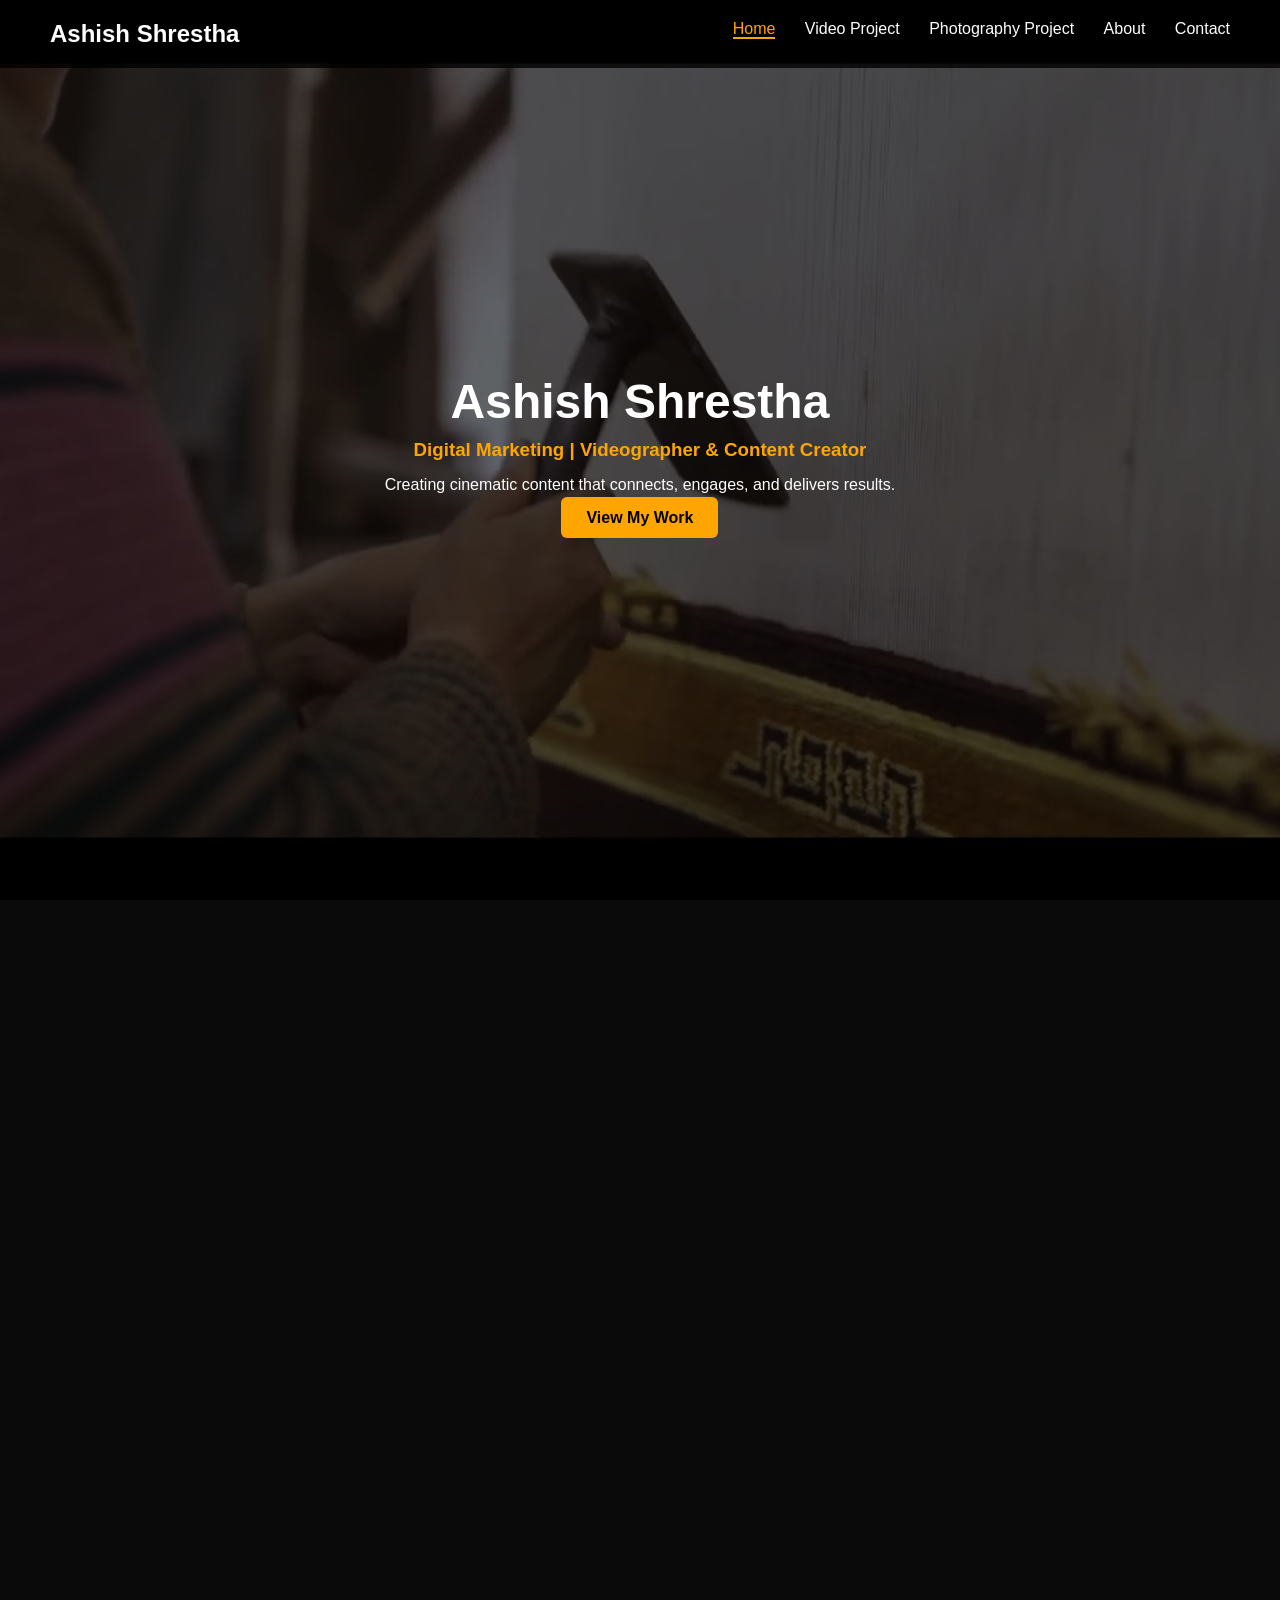
==== Home.html @ 5f7325a5 "Initial commit" ====
<!DOCTYPE html>
<html lang="en">
<head>
  <meta charset="UTF-8">
  <title>Ashish Shrestha | Portfolio</title>
  <link rel="stylesheet" href="style.css">
  <link rel="stylesheet" href="https://cdnjs.cloudflare.com/ajax/libs/font-awesome/6.5.0/css/all.min.css">
</head>
<body>
  

<!-- NAVBAR -->
<header>
  <h1>Ashish Shrestha</h1>

  <div class="menu-toggle" id="menu-toggle">
    <i class="fas fa-bars"></i>
  </div>

  <nav id="nav-menu">
    <a href="#home">Home</a>
    <a href="#video-project">Video Project</a>
    <a href="#photo-project">Photography Project</a>
    <a href="#about">About</a>
    <a href="#contact">Contact</a>
  </nav>
</header>

<!-- HERO -->
<section id="home" class="hero reveal">
  <div class="overlay"></div>
  <div class="hero-text">
    <h2>Ashish Shrestha</h2>
    <h3>Digital Marketing | Videographer & Content Creator</h3>
    <p>Creating cinematic content that connects, engages, and delivers results.


    </p>
    <a href="#video-project" class="btn">View My Work</a>
  </div>
</section>

<!-- VIDEO WORK -->
<section id="video-project" class="reveal">
  <h2>Video Work</h2>
<div class="video-grid">

    <a href="https://youtu.be/KXg16xxC1PQ" target="_blank" class="video-card featurev">
    <img src="https://img.youtube.com/vi/KXg16xxC1PQ/hqdefault.jpg">
    <div class="play-button"></div>
  </a>

  

  <a href="https://youtu.be/V9znutLOCCA" target="_blank" class="video-card featurev">
    <img src="https://img.youtube.com/vi/V9znutLOCCA/hqdefault.jpg">
    <div class="play-button"></div>
  </a>

  

  <a href="https://youtu.be/wwZ3lZ5pgGU" target="_blank" class="video-card featurev">
    <img src="https://img.youtube.com/vi/wwZ3lZ5pgGU/hqdefault.jpg">
    <div class="play-button"></div>
  </a>
  
<a href="https://youtu.be/CIMU4jo53y8" target="_blank" class="video-card featurev">
    <img src="https://img.youtube.com/vi/CIMU4jo53y8/hqdefault.jpg">
    <div class="play-button"></div>
  </a>

  <a href="https://youtu.be/w2-qLMwogKQ" target="_blank" class="video-card featurev">
    <img src="https://img.youtube.com/vi/w2-qLMwogKQ/hqdefault.jpg">
    <div class="play-button"></div>
  </a>

</div>
</section>

<!-- PHOTOGRAPHY WORK -->
<section id="photo-project" class="reveal">
  <h2>Photography</h2>

  <!-- CLIENT WORK -->
  <h3 class="section-title">Client Work</h3>

  <!-- D.S. COLLECTION -->
  <div class="client-block reveal">
    <h4>D.S. Collection</h4>
    <p>Fashion brand with 70K+ followers. Worked on multiple shoots including model campaigns.</p>

    <div class="photo-grid reveal">
      <img src="DS Collection (1).jpg" class="photo client ds">
      <img src="DS Collection (2).jpg" class="photo client ds">
      <img src="DS Collection (3).jpg" class="photo client ds">
      <img src="DS Collection (4).jpg" class="photo client ds">
      <img src="DS Collection (5).jpg" class="photo client ds">
      <img src="DS Collection (6).jpg" class="photo client ds">
      <img src="DS Collection (7).jpg" class="photo client ds">
      <img src="DS Collection (8).jpg" class="photo client ds">
      <img src="DS Collection (9).jpg" class="photo client ds">
      <img src="DS Collection (10).jpg" class="photo client ds">
      <img src="DS Collection (11).jpg" class="photo client ds">
      <img src="DS Collection (12).jpg" class="photo client ds">
      <img src="DS Collection (13).jpg" class="photo client ds">
      <img src="DS Collection (14).jpg" class="photo client ds">
      <img src="DS Collection (15).jpg" class="photo client ds">
    </div>
  </div>

  <!-- ALLURE -->
  <div class="client-block">
    <h4>Allure</h4>
    <p>Online clothing brand. Freelance photoshoots for social media.</p>

    <div class="photo-grid reveal">
      <img src="Allureus (1).jpg" class="photo client allure">
      <img src="Allureus (2).jpg" class="photo client allure">
      <img src="Allureus (3).jpg" class="photo client allure">
      <img src="Allureus (4).jpg" class="photo client allure">
      <img src="Allureus (5).jpg" class="photo client allure">
      <img src="Allureus (6).jpg" class="photo client allure">
    </div>
  </div>

  <!-- AMAIA -->
  <div class="client-block reveal">
    <h4>Amaia</h4>
    <p>Product photography for a bag brand.</p>

    <div class="photo-grid reveal">
      <img src="amaia (1).jpg" class="photo client amaia">
      <img src="amaia (2).jpg" class="photo client amaia">
      <img src="amaia (3).jpg" class="photo client amaia">
    </div>
  </div>

  <!-- KARA FITS -->
  <div class="client-block reveal">
    <h4>Kara Fits</h4>
    <p>Clothing brand with multiple photoshoots.</p>

    <div class="photo-grid reveal">
      <img src="kara (1).jpg" class="photo client kara">
      <img src="kara (2).jpg" class="photo client kara">
      <img src="kara (3).jpg" class="photo client kara">
      <img src="kara (4).jpg" class="photo client kara">
    </div>
  </div>

  <!-- TOTECHA -->
  <div class="client-block reveal">
    <h4>Totecha</h4>
    <p>Sustainable Made in Nepal tote bag brand photoshoot.</p>

    <div class="photo-grid reveal">
      <img src="Totecha (1).jpg" class="photo client tote">
      <img src="Totecha (4).jpg" class="photo client tote">
      <img src="Totecha (3).jpg" class="photo client tote">
      <img src="Totecha (2).jpg" class="photo client tote">
      <img src="Totecha (5).jpg" class="photo client tote">
      <img src="Totecha (6).jpg" class="photo client tote">
    </div>
  </div>

    <!-- New Mew -->
  <div class="client-block reveal">
    <h4>New Mew</h4>
    <p>Nepali Made Sunglasses.</p>

    <div class="photo-grid reveal">
      <img src="New mew (1).jpg" class="photo client tote">
      <img src="New mew (2).jpg" class="photo client tote">
      <img src="New mew (3).jpg" class="photo client tote">
    </div>
  </div>

  <div class="client-block reveal">
    <h4>Logo Fashion industry</h4>
    <p>Made in Nepal Clothing Brand.</p>

    <div class="photo-grid reveal">
      <img src="Logo Fashion (1).jpg" class="photo client tote">
      <img src="Logo Fashion (2).jpg" class="photo client tote">
      <img src="Logo Fashion (3).jpg" class="photo client tote">
      <img src="Logo Fashion (4).jpg" class="photo client tote">
    </div>
  </div>
  
  <div class="client-block reveal">
    <h4>Newish Nepal</h4>
    <p>Made in Nepal Clothing Brand.</p>

    <div class="photo-grid reveal">
      <img src="Newish (1).jpg" class="photo client tote">
      <img src="Newish (2).jpg" class="photo client tote">
      <img src="Newish (3).jpg" class="photo client tote">
      <img src="Newish (4).jpg" class="photo client tote">
    </div>
  </div>
  <!-- PERSONAL WORK -->
  <h3 class="section-title reveal">Personal Work</h3>

  <div class="photo-grid personal-grid reveal">
    <img src="Self (1).jpg" class="photo personal">
    <img src="Self (10).jpg" class="photo personal">
    <img src="Self (9).jpg" class="photo personal">
    <img src="Self (2).jpg" class="photo personal">
    <img src="Self (5).jpg" class="photo personal">
    <img src="Self (4).jpg" class="photo personal">
    <img src="Self (3).jpg" class="photo personal">
    <img src="Self (8).jpg" class="photo personal">
    <img src="Self (6).jpg" class="photo personal">
    <img src="Self (11).jpg" class="photo personal">
    <img src="Self (7).jpg" class="photo personal">
    <img src="Self (12).jpg" class="photo personal">
    <img src="Self (13).jpg" class="photo personal">
    <img src="Self (14).jpg" class="photo personal">
    <img src="Self (15).jpg" class="photo personal">
  </div>

</section>

<!-- ABOUT -->
<section id="about" class="reveal about-premium">

  <div class="about-card">

    <div class="about-image">
      <img src="Ashish.jpg" alt="Ashish Shrestha">
    </div>

    <div class="about-text">
      <h2>About Me</h2>

      <p class="about-highlight">
        I create visual stories that blend creativity with strategy.
      </p>

      <p>
        Hi, I’m <strong>Ashish Shrestha</strong> — a content producer, photographer, 
        and videographer passionate about capturing moments that connect and engage.
      </p>

      <p>
        With a background in Multimedia Technologies and currently pursuing an MBA 
        in Marketing, I combine artistic vision with business insight to deliver 
        impactful content across fashion, branding, and digital platforms.
      </p>

      <p>
        I’m constantly exploring new ideas, styles, and techniques to evolve my craft 
        and create meaningful visual experiences.
      </p>

    </div>

  </div>

</section>

<section id="contact" class="reveal">
  <h2>Get In Touch</h2>
  <p class="contact-subtext">Let’s connect, collaborate, or discuss opportunities.</p>

  <div class="contact-container">

    <!-- EMAIL -->
    <div class="contact-item email-item">
  <i class="fas fa-envelope"></i>
  <a href="mailto:ashishshrestha2000@gmail.com">
    Email Me
  </a>
    </div>

    <!-- INSTAGRAM -->
    <div class="contact-item">
      <i class="fab fa-instagram"></i>
      <a href="https://www.instagram.com/ashish.shrestha?igsh=MWxlN3Jub2c4ZHQ3eQ%3D%3D&utm_source=qr" target="_blank">
        Instagram
      </a>
    </div>

    <!-- LINKEDIN -->
    <div class="contact-item">
      <i class="fab fa-linkedin"></i>
      <a href="https://www.linkedin.com/in/ashishshrestha07?utm_source=share_via&utm_content=profile&utm_medium=member_ios" target="_blank">
        LinkedIn
      </a>
    </div>

    <!-- PHI KAPPA PHI -->
    <div class="contact-item">
      <i class="fas fa-award"></i>
      <a href="https://meritpages.com/ashish.shrestha" target="_blank">
        Phi Kappa Phi
      </a>
    </div>

  </div>
</section>
<div id="galleryModal" class="gallery-modal">
  <span class="close-btn">&times;</span>
  <img class="modal-img" id="modalImage">

  <div class="nav prev">&#10094;</div>
  <div class="nav next">&#10095;</div>
</div>
<script>
  const reveals = document.querySelectorAll(".reveal");

  function revealOnScroll() {
    const triggerBottom = window.innerHeight * 0.85;

    reveals.forEach((el) => {
      const boxTop = el.getBoundingClientRect().top;

      if (boxTop < triggerBottom) {
        el.classList.add("active");
      } else {
        el.classList.remove("active");
      }
    });
  }

  window.addEventListener("scroll", revealOnScroll);
  revealOnScroll();
</script>
<script>
  const sections = document.querySelectorAll("section");
  const navLinks = document.querySelectorAll("nav a");

  window.addEventListener("scroll", () => {
    let current = "home"; // default to home

    sections.forEach((section) => {
      const sectionTop = section.offsetTop - 150;
      const sectionHeight = section.offsetHeight;

      if (window.scrollY >= sectionTop) {
        current = section.getAttribute("id");
      }
    });

    navLinks.forEach((link) => {
      link.classList.remove("active");
      if (link.getAttribute("href") === "#" + current) {
        link.classList.add("active");
      }
    });
  });
</script>
<script>
document.addEventListener("DOMContentLoaded", () => {

  const images = document.querySelectorAll(".photo-grid img");
  const modal = document.getElementById("galleryModal");
  const modalImg = document.getElementById("modalImage");
  const closeBtn = document.querySelector(".close-btn");
  const nextBtn = document.querySelector(".next");
  const prevBtn = document.querySelector(".prev");

  let currentIndex = 0;
  const imgArray = Array.from(images);

  images.forEach((img, index) => {
    img.addEventListener("click", () => {
      modal.style.display = "flex";
      modalImg.src = img.src;
      currentIndex = index;
    });
  });

  closeBtn.addEventListener("click", () => {
    modal.style.display = "none";
  });

  nextBtn.addEventListener("click", () => {
    currentIndex = (currentIndex + 1) % imgArray.length;
    modalImg.src = imgArray[currentIndex].src;
  });

  prevBtn.addEventListener("click", () => {
    currentIndex = (currentIndex - 1 + imgArray.length) % imgArray.length;
    modalImg.src = imgArray[currentIndex].src;
  });

  modal.addEventListener("click", (e) => {
    if (e.target === modal) {
      modal.style.display = "none";
    }
  });

});
</script>
<script>
  const toggle = document.getElementById("menu-toggle");
  const navMenu = document.getElementById("nav-menu");

  toggle.addEventListener("click", () => {
    navMenu.classList.toggle("active");
  });
</script>
<script>
  document.querySelectorAll("#nav-menu a").forEach(link => {
    link.addEventListener("click", () => {
      document.getElementById("nav-menu").classList.remove("active");
    });
  });
</script>

</body>
</html>
---- style.css ----
/* ACTIVE NAV LINK */
nav a.active {
  color: orange;
  border-bottom: 2px solid orange;
}

/* RESET */
* {
  margin: 0;
  padding: 0;
  box-sizing: border-box;
}

/* BODY */
body {
  font-family: 'Poppins', sans-serif;
  background: #0a0a0a;
  color: white;
}

/* NAVBAR */
header {
  display: flex;
  justify-content: space-between;
  padding: 20px 50px;
  background: rgba(0,0,0,0.8);
  position: fixed;
  width: 100%;
  z-index: 1000;
}

header h1 {
  font-size: 1.5rem;

}

nav a {
  margin-left: 25px;
  text-decoration: none;
  color: white;
  transition: 0.3s;
}

nav a:hover {
  color: orange;
}

/* HERO */
.hero {
  height: 100vh;
  background: url('hero.jpg') center/cover no-repeat;
  display: flex;
  align-items: center;
  justify-content: center;
  position: relative;
  text-align: center;
}

.overlay {
  position: absolute;
  width: 100%;
  height: 100%;
  background: rgba(0,0,0,0.6);
}

.hero-text {
  position: relative;
  z-index: 1;
}

.hero-text h2 {
  font-size: 3rem;
}

.hero-text h3 {
  margin: 10px 0;
  color: orange;
}

.hero-text p {
  margin: 15px 0;
}

.btn {
  padding: 12px 25px;
  background: orange;
  color: black;
  text-decoration: none;
  font-weight: bold;
  border-radius: 5px;
}

/* SECTIONS */
section {
  padding: 80px 50px;
  text-align: center;
}
section h2{
  font-size: 3rem;
}
/* VIDEO GRID */
/* GRID - slightly bigger */
.video-grid {
  display: grid;
  grid-template-columns: repeat(auto-fit, minmax(300px, 350px));
  justify-content: center;
  gap: 25px;
}

/* CARD */
.video-card {
  position: relative;
  display: block;
  overflow: hidden;
  border-radius: 12px;
  cursor: pointer;
}

/* IMAGE */
.video-card img {
  width: 100%;
  height: 260px;
  object-fit: cover;
  transition: transform 0.5s ease, filter 0.5s ease;
}

/* PLAY BUTTON */
.play-button {
  position: absolute;
  top: 50%;
  left: 50%;
  width: 60px;
  height: 60px;
  background: rgba(0,0,0,0.6);
  border-radius: 50%;
  transform: translate(-50%, -50%);
}

/* TRIANGLE */
.play-button::after {
  content: "";
  position: absolute;
  left: 22px;
  top: 18px;
  border-left: 18px solid white;
  border-top: 12px solid transparent;
  border-bottom: 12px solid transparent;
}

/* HOVER EFFECT */
.video-card::before {
  content: "View Project";
  position: absolute;
  bottom: 15px;
  left: 15px;
  background: rgba(0, 0, 0, 0.6);
  padding: 6px 12px;
  border-radius: 6px;
  font-size: 13px;
  color: white;
  opacity: 0;
  transform: translateY(10px);
  transition: all 0.3s ease;
}
.video-card::after {
  content: "";
  position: absolute;
  inset: 0;
  background: rgba(0,0,0,0.4);
  opacity: 0;
  transition: 0.4s ease;
}
.video-card:hover::before {
  opacity: 1;
  transform: translateY(0);
}
.video-card:hover .play-button {
  transform: translate(-50%, -50%) scale(1.1);
  background: rgba(0,0,0,0.8);
}
.client-block {
  margin-bottom: 60px;
  padding-bottom: 20px;
  border-bottom: 1px solid #222;
}

.client-block h4 {
  font-size: 1.5rem;
  margin-bottom: 5px;
}

.client-block p {
  color: #aaa;
  margin-bottom: 15px;
}

.section-title {
  margin: 60px 0 20px;
  font-size: 1.8rem;
  text-align: left;
}
/* PHOTO GRID */
.photo-grid {
  display: grid;
  grid-template-columns: repeat(3, 1fr);
  gap: 15px;
  justify-items: center; /* centers horizontally */
  align-items: center;   /* centers vertically */
}

.photo-grid img {
  width: auto;
  max-width: 100%;
  display: block;
  margin: 0 auto;

  transition: transform 0.4s ease, filter 0.4s ease;
}

.photo-grid img:hover {
  transform: scale(1.08);
  filter: brightness(0.85);
  box-shadow: 0 10px 25px rgba(0,0,0,0.4);
}

.btn {
  padding: 12px 25px;
  background: orange;
  color: black;
  text-decoration: none;
  font-weight: bold;
  border-radius: 6px;
  transition: all 0.15s ease;
}

/* CLICK EFFECT */
.btn:active {
  transform: scale(0.95);
  box-shadow: 0 2px 10px rgba(0,0,0,0.3) inset;
}

html {
  scroll-behavior: smooth;
}
#contact {
  padding: 100px 20px;
  text-align: center;
  background: #0a0a0a;
}

#contact h2 {
  font-size: 2.5rem;
  margin-bottom: 10px;
}

.contact-subtext {
  color: #aaa;
  margin-bottom: 40px;
}

/* GRID LAYOUT */
.contact-container {
  display: grid;
  grid-template-columns: repeat(auto-fit, minmax(220px, 260px));
  justify-content: center;
  gap: 25px;
}

/* CARD STYLE */
.contact-item {
  display: flex;
  align-items: center;
  gap: 12px;
  background: #111;
  padding: 18px 20px;
  border-radius: 12px;
  transition: all 0.3s ease;
}

/* ICON */
.contact-item i {
  font-size: 20px;
  color: white;
  transition: 0.3s;
}

/* TEXT */
.contact-item a {
  text-decoration: none;
  color: white;
  font-weight: 500;
}

/* HOVER EFFECT */
.contact-item:hover {
  transform: translateY(-6px);
  background: #1a1a1a;
  box-shadow: 0 0 20px rgba(255,165,0,0.25);
}

.contact-item:hover i,
.contact-item:hover a {
  color: orange;
}
/* SCROLL ANIMATIONS */
.reveal {
  opacity: 0;
  transform: translateY(40px);
  transition: all 0.8s ease;
}

.reveal.active {
  opacity: 1;
  transform: translateY(0);
}

/* HERO TEXT ANIMATION */
.hero-text {
  animation: heroFade 1.5s ease forwards;
  opacity: 0;
}

@keyframes heroFade {
  from {
    opacity: 0;
    transform: translateY(30px);
  }
  to {
    opacity: 1;
    transform: translateY(0);
  }
}

/* NAVBAR SLIDE DOWN */
header {
  animation: navDrop 1s ease;
}

@keyframes navDrop {
  from {
    transform: translateY(-100%);
    opacity: 0;
  }
  to {
    transform: translateY(0);
    opacity: 1;
  }
}
.h3{
  text-align: center;
}
/* VIDEO CARD HOVER ENHANCE */
.video-card:hover img {
  transform: scale(1.08);
  filter: brightness(0.8);
}

/* PHOTO FADE-IN DELAY */
.photo-grid img {
  opacity: 0;
  transform: translateY(20px);
  animation: photoFade 0.8s ease forwards;
}

.photo-grid img:nth-child(1) { animation-delay: 0.1s; }
.photo-grid img:nth-child(2) { animation-delay: 0.2s; }
.photo-grid img:nth-child(3) { animation-delay: 0.3s; }
.photo-grid img:nth-child(4) { animation-delay: 0.4s; }

/* MODAL BACKGROUND */
.gallery-modal {
  position: fixed;
  inset: 0;
  background: rgba(0,0,0,0.9);
  display: none;
  justify-content: center;
  align-items: center;
  z-index: 2000;
}

/* IMAGE */
.modal-img {
  max-width: 90%;
  max-height: 80%;
  border-radius: 10px;
  animation: zoomIn 0.7s ease;
}

/* CLOSE BUTTON */
.close-btn {
  position: absolute;
  top: 30px;
  right: 40px;
  font-size: 40px;
  color: white;
  cursor: pointer;
}
/* ABOUT LAYOUT */
.about-container {
  display: flex;
  align-items: center;
  justify-content: center;
  gap: 50px;
  max-width: 1100px;
  margin: auto;
  flex-wrap: wrap;
}

/* IMAGE */
.about-image img {
  width: 280px;
  border-radius: 15px;
  object-fit: cover;
}

/* TEXT */
.about-text {
  max-width: 600px;
  text-align: left;
}

.about-text p {
  color: #ccc;
  margin-bottom: 20px;
  line-height: 1.7;
}
/* PREMIUM ABOUT SECTION */
.about-premium {
  display: flex;
  justify-content: center;
  padding: 100px 20px;
}

/* GLASS CARD */
.about-card {
  display: flex;
  align-items: center;
  gap: 60px;
  background: rgba(255, 255, 255, 0.03);
  padding: 50px;
  border-radius: 20px;
  backdrop-filter: blur(10px);
  max-width: 1100px;
  width: 100%;
  flex-wrap: wrap;
  transition: 0.4s ease;
}

/* HOVER LIFT */
.about-card:hover {
  transform: translateY(-8px);
  box-shadow: 0 20px 50px rgba(0,0,0,0.5);
}

/* IMAGE */
.about-image img {
  width: 260px;
  height: 260px;
  object-fit: cover;
  border-radius: 50%;
  border: 3px solid rgba(255,165,0,0.6);
  transition: 0.4s ease;
}

/* IMAGE HOVER GLOW */
.about-image img:hover {
  transform: scale(1.05);
  box-shadow: 0 0 30px rgba(255,165,0,0.4);
}

/* TEXT */
.about-text {
  max-width: 600px;
  text-align: left;
}

/* TITLE */
.about-text h2 {
  font-size: 2.2rem;
  margin-bottom: 10px;
}

/* HIGHLIGHT LINE */
.about-highlight {
  color: orange;
  font-weight: 500;
  margin-bottom: 20px;
}

/* PARAGRAPHS */
.about-text p {
  color: #ccc;
  line-height: 1.7;
  margin-bottom: 15px;
}
/* NAV BUTTONS */
.nav {
  position: absolute;
  top: 50%;
  font-size: 40px;
  color: white;
  cursor: pointer;
  padding: 10px;
  user-select: none;
}

.prev { left: 30px; }
.next { right: 30px; }
/* ONLY PERSONAL WORK FIX */
/* MASONRY STYLE GRID */
.personal-grid {
  column-count: 3;
  column-gap: 15px;
}

.personal-grid img {
  width: 100%;
  margin-bottom: 15px;
  border-radius: 10px;
  display: block;

  transition: transform 0.4s ease, filter 0.4s ease;
}
.personal-grid img:hover {
  transform: scale(1.07);
  filter: brightness(0.85);
}

/* HAMBURGER */
.menu-toggle {
  display: none;
  font-size: 22px;
  cursor: pointer;
}
@media (max-width: 768px) {

  /* HEADER */
  header {
    flex-direction: row;
    justify-content: space-between;
    padding: 15px 20px;
  }

  /* SHOW HAMBURGER */
  .menu-toggle {
    display: block;
  }

  /* NAV HIDDEN */
  nav {
    position: absolute;
    top: 70px;
    right: 0;
    background: rgba(0,0,0,0.95);
    width: 100%;
    flex-direction: column;
    align-items: center;
    display: none;
    padding: 20px 0;
  }

  /* NAV ACTIVE */
  nav.active {
    display: flex;
  }

  nav a {
    margin: 10px 0;
    font-size: 16px;
  }

  /* HERO */
  .hero-text h2 {
    font-size: 2rem;
  }

  .hero-text h3 {
    font-size: 1rem;
  }

  .hero-text p {
    font-size: 14px;
  }

  /* SECTIONS */
  section {
    padding: 60px 20px;
  }

  section h2 {
    font-size: 2rem;
  }

  /* VIDEO GRID */
  .video-grid {
    grid-template-columns: 1fr;
  }

  .video-card img {
    height: 220px;
  }

  /* PHOTO GRID */
  .photo-grid {
    grid-template-columns: 1fr;
  }

  /* PERSONAL GRID */
  .personal-grid {
    column-count: 1;
  }

  /* ABOUT */
  .about-card {
    flex-direction: column;
    text-align: center;
    gap: 30px;
    padding: 30px;
  }

  .about-text {
    text-align: center;
  }

  /* CONTACT */
  .contact-container {
    grid-template-columns: 1fr;
  }
nav {
  transition: all 0.3s ease;
}
}
/* ANIMATION */
@keyframes zoomIn {
  from {
    transform: scale(0.8);
    opacity: 0;
  }
  to {
    transform: scale(1);
    opacity: 1;
  }
}
@keyframes photoFade {
  to {
    opacity: 1;
    transform: translateY(0);
  }
}

/* RESPONSIVE */
@media(max-width: 768px){
  header {
    flex-direction: column;
    align-items: center;
  }

  nav {
    margin-top: 10px;
  }
}
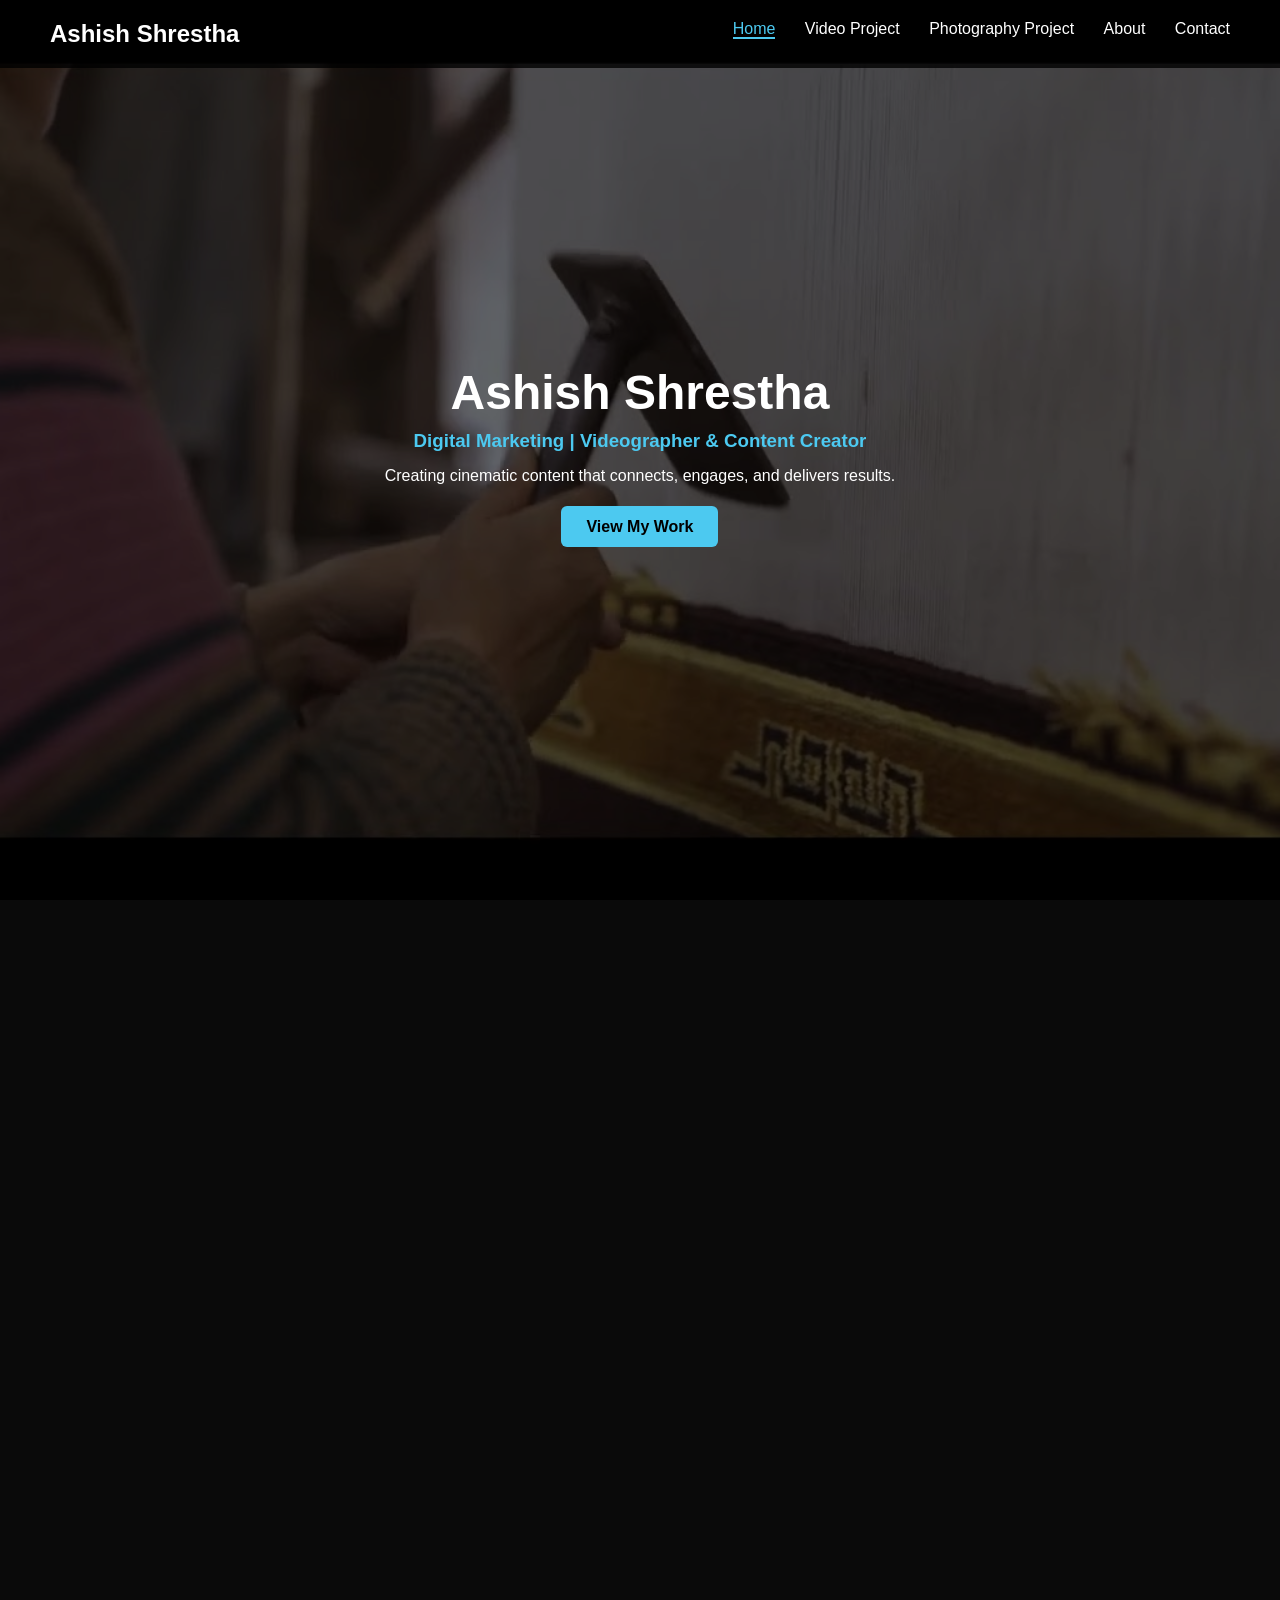
==== commit 3fed77ac: "update" ====
--- a/Home.html
+++ b/Home.html
@@ -33,9 +33,8 @@
     <h2>Ashish Shrestha</h2>
     <h3>Digital Marketing | Videographer & Content Creator</h3>
     <p>Creating cinematic content that connects, engages, and delivers results.
-
-
     </p>
+    <br>
     <a href="#video-project" class="btn">View My Work</a>
   </div>
 </section>
@@ -108,6 +107,38 @@
     </div>
   </div>
 
+  <!-- Sony -->
+  <div class="client-block">
+    <h4>Sony Event</h4>
+    <p>Photos from a Sony Creator Space Event in Richmond, VA.</p>
+
+    <div class="photo-grid reveal">
+      <img src="Sony (1).jpg" class="photo Sony Event">
+      <img src="Sony (2).jpg" class="photo Sony Event">
+      <img src="Sony (3).jpg" class="photo Sony Event">
+      <img src="Sony (4).jpg" class="photo Sony Event">
+      <img src="Sony (5).jpg" class="photo Sony Event">
+      <img src="Sony (7).jpg" class="photo Sony Event">
+      <img src="Sony (6).jpg" class="photo Sony Event">
+      <img src="Sony (8).jpg" class="photo Sony Event">
+      <img src="Sony (9).jpg" class="photo Sony Event">
+    </div>
+  </div>
+
+  <!-- Car Show -->
+  <div class="client-block">
+    <h4>Car Show</h4>
+    <p>Photos from a Car Show.</p>
+
+    <div class="photo-grid reveal">
+      <img src="Car (1).jpg" class="photo Car">
+      <img src="Car (2).jpg" class="photo Car">
+      <img src="Car (3).jpg" class="photo Car">
+      <img src="Car (4).jpg" class="photo Car">
+      <img src="Car (5).jpg" class="photo Car">
+    </div>
+  </div>
+
   <!-- ALLURE -->
   <div class="client-block">
     <h4>Allure</h4>
@@ -143,7 +174,6 @@
     <div class="photo-grid reveal">
       <img src="kara (1).jpg" class="photo client kara">
       <img src="kara (2).jpg" class="photo client kara">
-      <img src="kara (3).jpg" class="photo client kara">
       <img src="kara (4).jpg" class="photo client kara">
     </div>
   </div>
@@ -198,6 +228,23 @@
       <img src="Newish (4).jpg" class="photo client tote">
     </div>
   </div>
+
+    <!-- 2025 Graduation -->
+  <div class="client-block reveal">
+    <h4>2025 Graduation</h4>
+    <p>2025 Graduation photoshoot</p>
+
+    <div class="photo-grid reveal">
+      <img src="2025 Graduation (1).jpg" class="2025 Graduation">
+      <img src="2025 Graduation (2).jpg" class="2025 Graduation">
+      <img src="2025 Graduation (3).jpg" class="2025 Graduation">
+      <img src="2025 Graduation (4).jpg" class="2025 Graduation">
+      <img src="2025 Graduation (5).jpg" class="2025 Graduation">
+
+    </div>
+  </div>
+
+
   <!-- PERSONAL WORK -->
   <h3 class="section-title reveal">Personal Work</h3>
 
--- a/style.css
+++ b/style.css
@@ -1,7 +1,7 @@
 /* ACTIVE NAV LINK */
 nav a.active {
-  color: orange;
-  border-bottom: 2px solid orange;
+  color: #4cc9f0;
+  border-bottom: 2px solid #4cc9f0;
 }
 
 /* RESET */
@@ -42,7 +42,7 @@
 }
 
 nav a:hover {
-  color: orange;
+  color: #4cc9f0;
 }
 
 /* HERO */
@@ -74,7 +74,7 @@
 
 .hero-text h3 {
   margin: 10px 0;
-  color: orange;
+  color: #4cc9f0;
 }
 
 .hero-text p {
@@ -83,7 +83,7 @@
 
 .btn {
   padding: 12px 25px;
-  background: orange;
+  background: #4cc9f0;
   color: black;
   text-decoration: none;
   font-weight: bold;
@@ -225,7 +225,7 @@
 
 .btn {
   padding: 12px 25px;
-  background: orange;
+  background: #4cc9f0;
   color: black;
   text-decoration: none;
   font-weight: bold;
@@ -300,7 +300,7 @@
 
 .contact-item:hover i,
 .contact-item:hover a {
-  color: orange;
+  color: #4cc9f0;
 }
 /* SCROLL ANIMATIONS */
 .reveal {
@@ -408,9 +408,11 @@
 
 /* IMAGE */
 .about-image img {
-  width: 280px;
-  border-radius: 15px;
+  width: 100%;
+  height: 100%;
   object-fit: cover;
+  object-position: center 10%;
+  transform: scale(0.88);
 }
 
 /* TEXT */
@@ -458,7 +460,7 @@
   height: 260px;
   object-fit: cover;
   border-radius: 50%;
-  border: 3px solid rgba(255,165,0,0.6);
+  border: 3px solid #4cc9f0;
   transition: 0.4s ease;
 }
 
@@ -482,7 +484,7 @@
 
 /* HIGHLIGHT LINE */
 .about-highlight {
-  color: orange;
+  color: #4cc9f0;
   font-weight: 500;
   margin-bottom: 20px;
 }
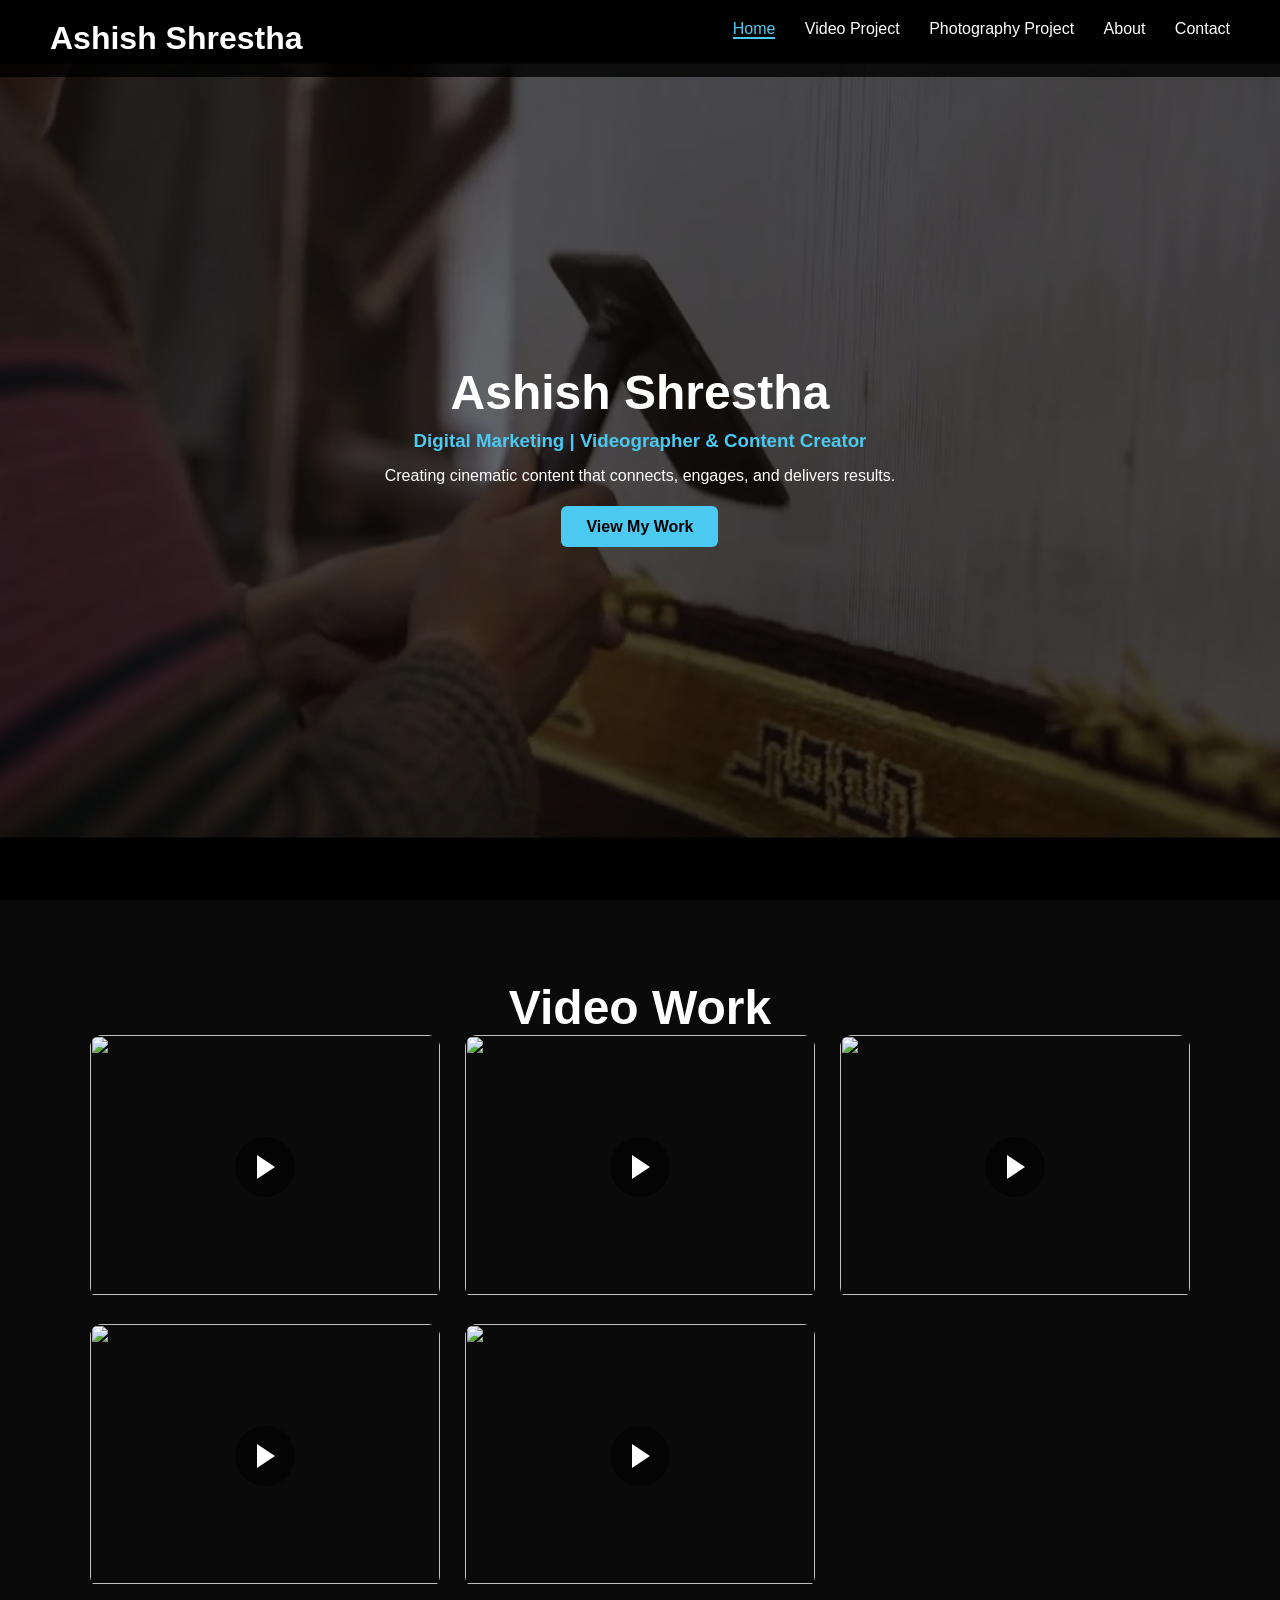
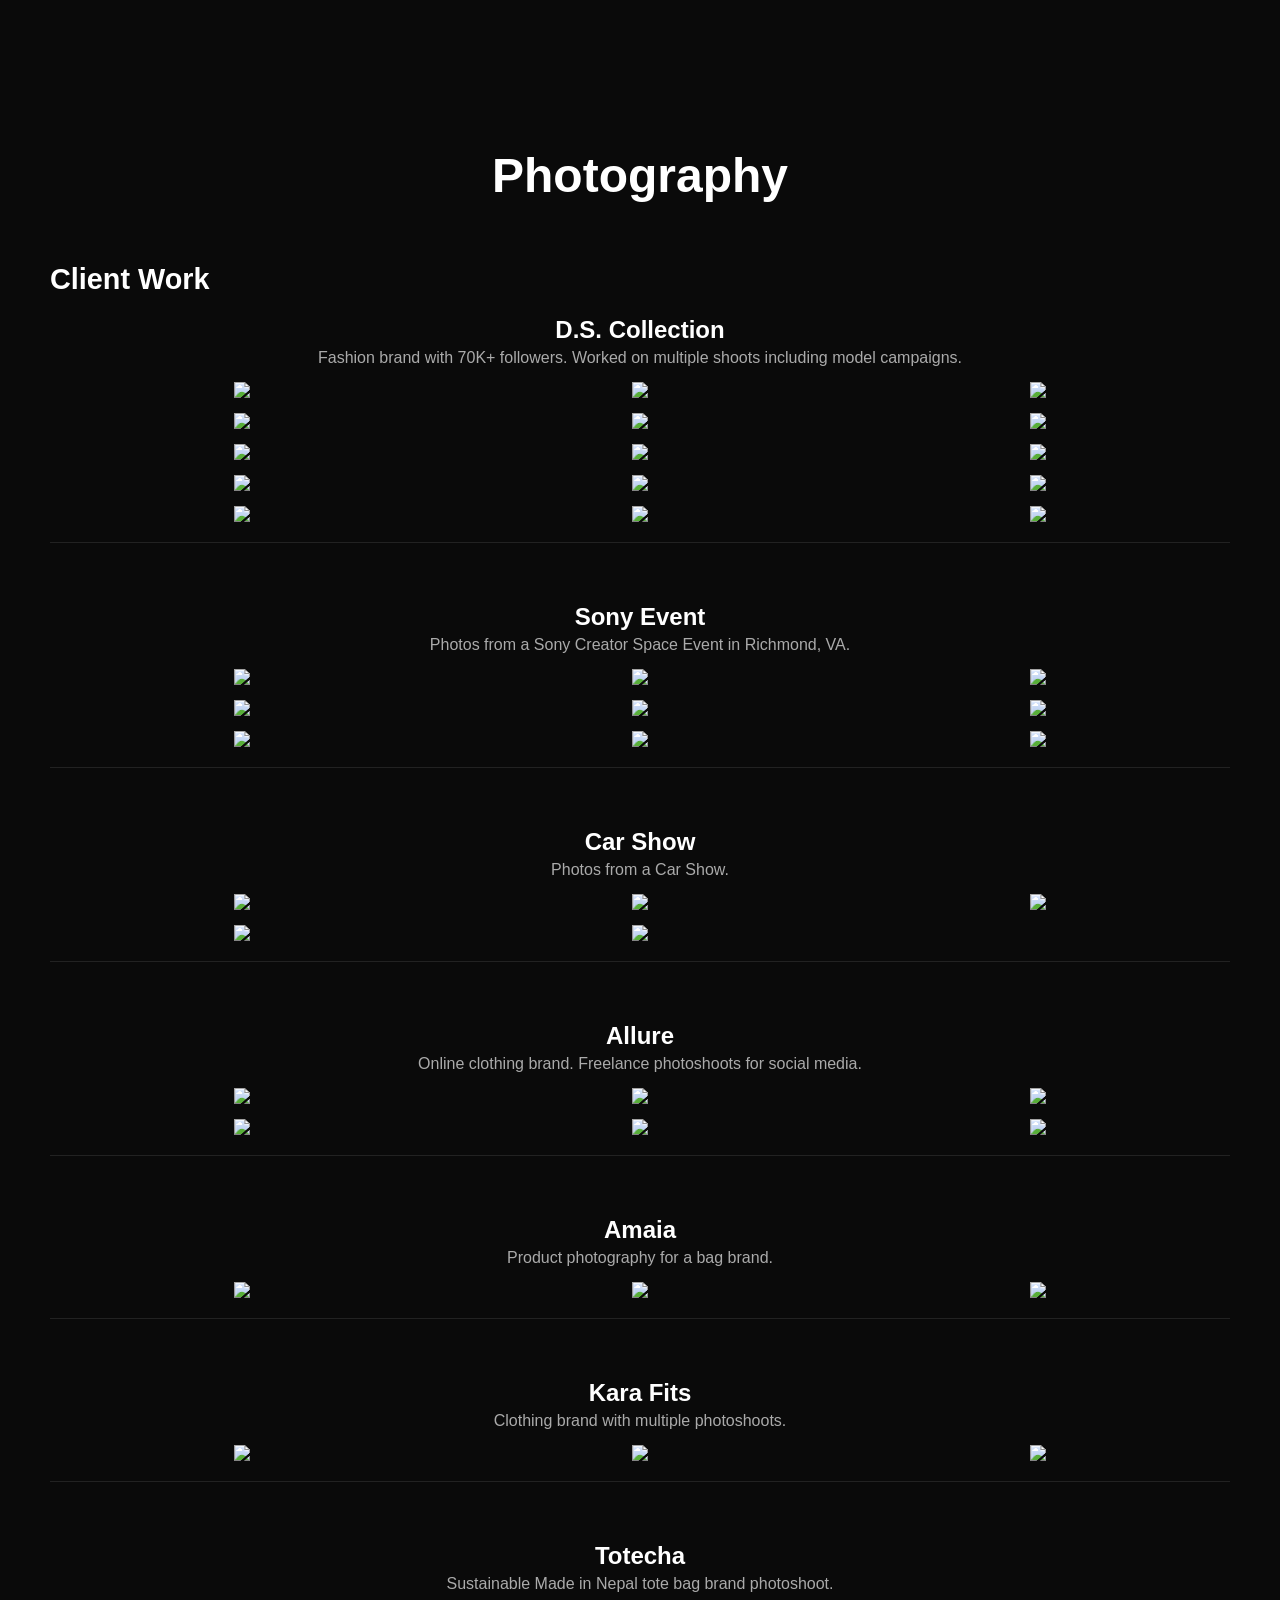
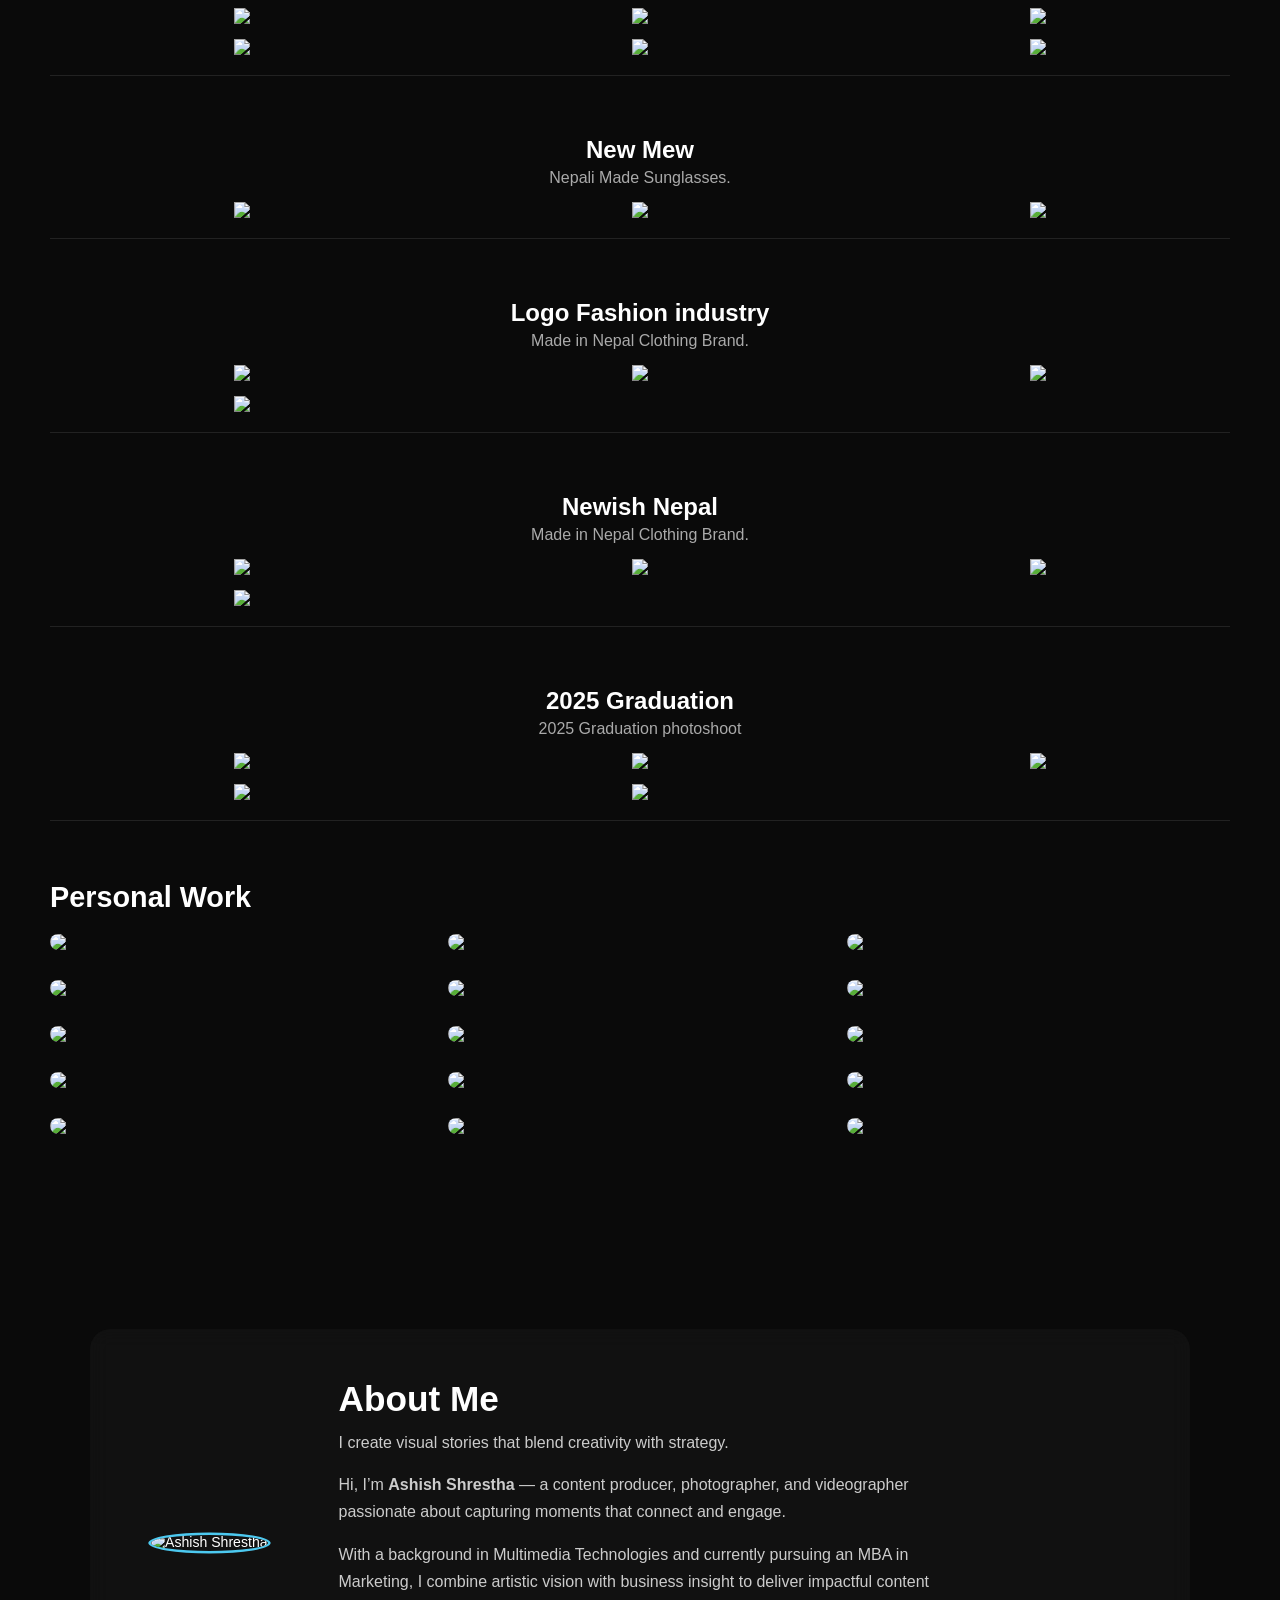
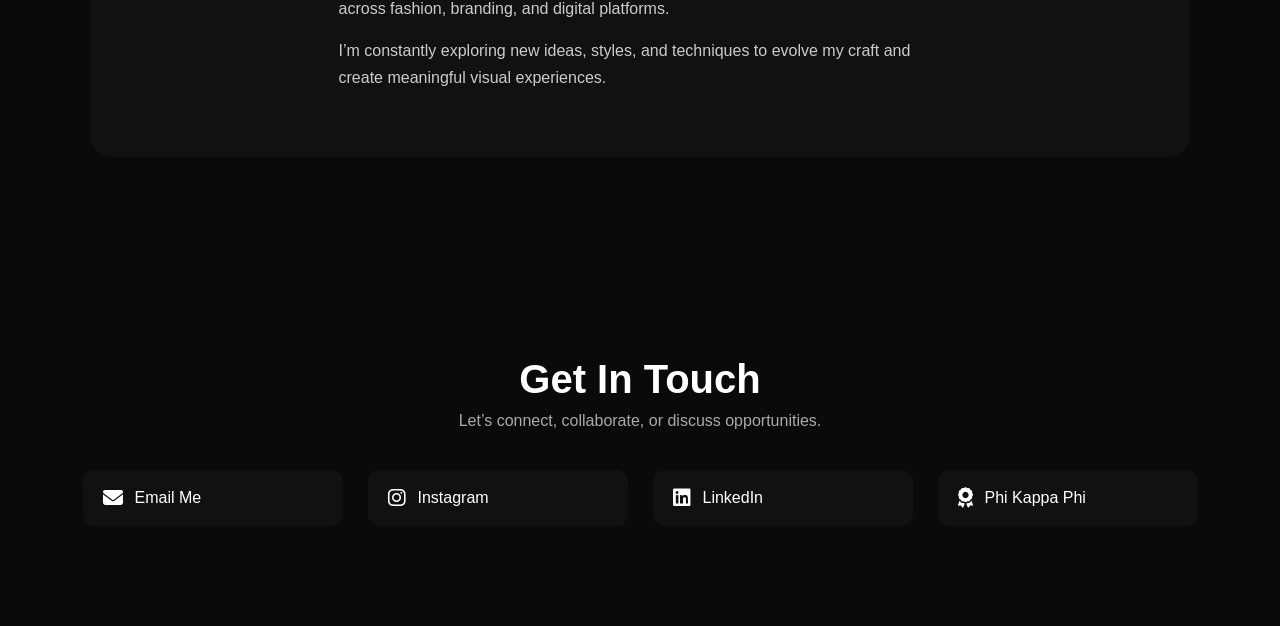
==== commit 1d9462d9: "photodelete Delete Raw" ====
--- a/Home.html
+++ b/Home.html
@@ -11,7 +11,7 @@
 
 <!-- NAVBAR -->
 <header>
-  <h1>Ashish Shrestha</h1>
+ <a href="#home" class="site-title">Ashish Shrestha</a>
 
   <div class="menu-toggle" id="menu-toggle">
     <i class="fas fa-bars"></i>
@@ -397,7 +397,7 @@
     });
   });
 </script>
-<script>
+<!--<script>
 document.addEventListener("DOMContentLoaded", () => {
 
   const images = document.querySelectorAll(".photo-grid img");
@@ -439,7 +439,93 @@
   });
 
 });
+</script>-->
+
+<script>
+document.addEventListener("DOMContentLoaded", () => {
+
+  const images = document.querySelectorAll(".photo-grid img");
+  const modal = document.getElementById("galleryModal");
+  const modalImg = document.getElementById("modalImage");
+  const closeBtn = document.querySelector(".close-btn");
+  const nextBtn = document.querySelector(".next");
+  const prevBtn = document.querySelector(".prev");
+
+  let currentIndex = 0;
+  const imgArray = Array.from(images);
+
+  let startX = 0;
+  let endX = 0;
+
+  function showImage(index, direction = "left") {
+
+    modalImg.classList.remove("slide-left", "slide-right");
+
+    void modalImg.offsetWidth;
+
+    modalImg.src = imgArray[index].src;
+
+    if (direction === "left") {
+      modalImg.classList.add("slide-left");
+    } else {
+      modalImg.classList.add("slide-right");
+    }
+  }
+
+  images.forEach((img, index) => {
+    img.addEventListener("click", () => {
+      modal.style.display = "flex";
+      currentIndex = index;
+      showImage(currentIndex);
+    });
+  });
+
+  closeBtn.addEventListener("click", () => {
+    modal.style.display = "none";
+  });
+
+  nextBtn.addEventListener("click", () => {
+    currentIndex = (currentIndex + 1) % imgArray.length;
+    showImage(currentIndex, "left");
+  });
+
+  prevBtn.addEventListener("click", () => {
+    currentIndex = (currentIndex - 1 + imgArray.length) % imgArray.length;
+    showImage(currentIndex, "right");
+  });
+
+  /* SWIPE DETECTION */
+  modalImg.addEventListener("touchstart", (e) => {
+    startX = e.touches[0].clientX;
+  });
+
+  modalImg.addEventListener("touchend", (e) => {
+    endX = e.changedTouches[0].clientX;
+
+    let diff = startX - endX;
+
+    if (diff > 50) {
+      // swipe left
+      currentIndex = (currentIndex + 1) % imgArray.length;
+      showImage(currentIndex, "left");
+    }
+
+    if (diff < -50) {
+      // swipe right
+      currentIndex = (currentIndex - 1 + imgArray.length) % imgArray.length;
+      showImage(currentIndex, "right");
+    }
+  });
+
+  modal.addEventListener("click", (e) => {
+    if (e.target === modal) {
+      modal.style.display = "none";
+    }
+  });
+
+});
 </script>
+
 <script>
   const toggle = document.getElementById("menu-toggle");
   const navMenu = document.getElementById("nav-menu");
@@ -457,4 +543,4 @@
 </script>
 
 </body>
-</html>+</html>
--- a/style.css
+++ b/style.css
@@ -444,7 +444,7 @@
   backdrop-filter: blur(10px);
   max-width: 1100px;
   width: 100%;
-  flex-wrap: wrap;
+
   transition: 0.4s ease;
 }
 
@@ -660,4 +660,71 @@
   nav {
     margin-top: 10px;
   }
+}
+
+
+.site-title {
+  text-decoration: none;
+  color: white;
+
+  font-size: 2rem;
+  font-weight: bold;
+
+  cursor: pointer;
+
+  transition: opacity 0.3s ease;
+}
+
+/* NO PURPLE/BLUE LINK COLORS */
+.site-title:visited,
+.site-title:hover,
+.site-title:active {
+  color: white;
+  text-decoration: none;
+}
+
+/* subtle premium hover */
+.site-title:hover {
+  opacity: 0.8;
+}
+
+.modal-img {
+  touch-action: pan-y;
+
+}
+
+/* MODAL IMAGE ANIMATION */
+.modal-img {
+  transition: transform 0.3s ease, opacity 0.3s ease;
+}
+
+/* SLIDE ANIMATIONS */
+.slide-left {
+  animation: slideLeft 0.3s ease;
+}
+
+.slide-right {
+  animation: slideRight 0.3s ease;
+}
+
+@keyframes slideLeft {
+  from {
+    transform: translateX(60px);
+    opacity: 0;
+  }
+  to {
+    transform: translateX(0);
+    opacity: 1;
+  }
+}
+
+@keyframes slideRight {
+  from {
+    transform: translateX(-60px);
+    opacity: 0;
+  }
+  to {
+    transform: translateX(0);
+    opacity: 1;
+  }
 }
